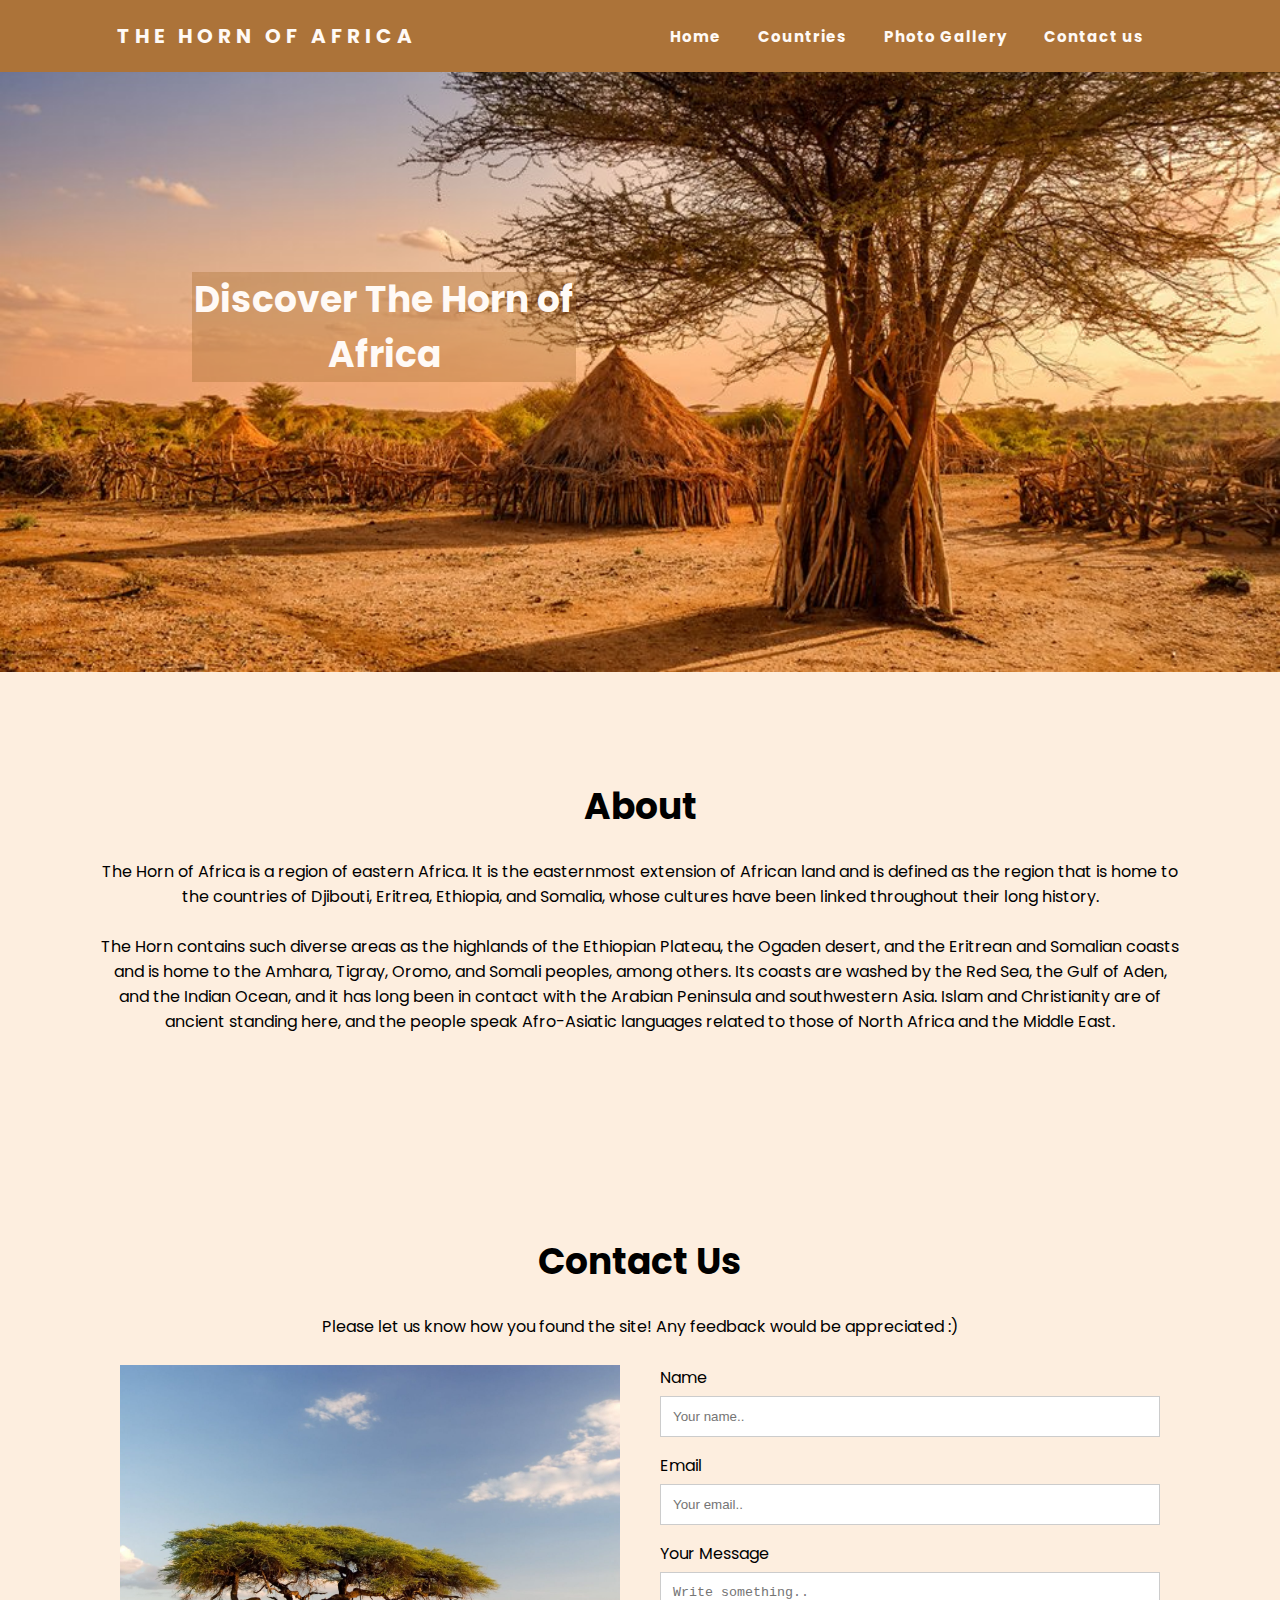
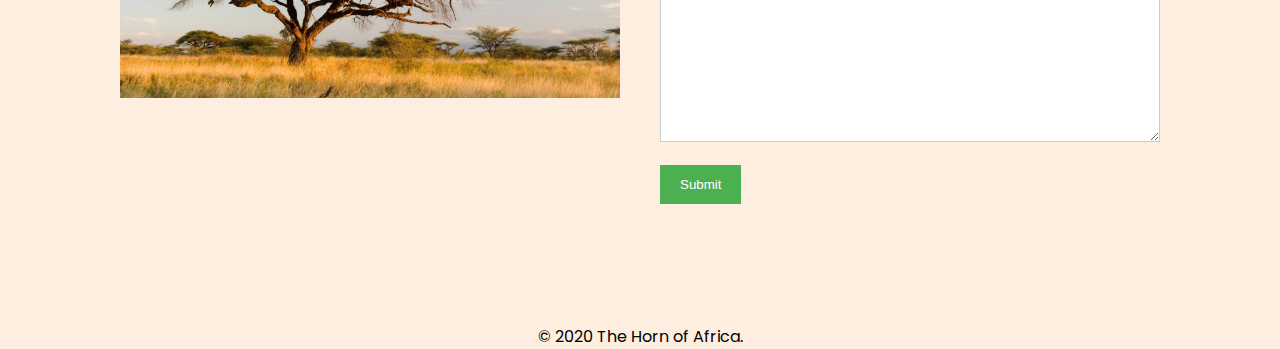
==== Final Project/index.html @ dec7bbde "The Horn" ====
<!DOCTYPE html>
<html>
    <head>
       <title>The Horn of Africa</title>
       <link rel="stylesheet" href="style.css" />
       <link href="https://fonts.googleapis.com/css2?family=Poppins:wght@300&display=swap" rel="stylesheet">
       
       <meta name="viewport" content="width=device-width, initial-scale=1.0">  
       
    </head>
    <body>
        <div id="container">
            <div id="main">

                <!-- Navigation -->
                    <nav>
                        <div class="logo">
                            <h4>The Horn of Africa</h4>
                        </div>
                        <ul class="nav-links">
                            <li><a href="index.html">Home</a></li>
                            <li><a href="Countries.html">Countries</a></li>
                            <li><a href="Photo Gallery.html">Photo Gallery</a></li>
                            <li><a href="#form">Contact us</a></li>
                        </ul>
                        <div class="burger">
                            <div class="line1"></div>
                            <div class="line2"></div>
                            <div class="line3"></div>
                        </div>
                    </nav>
                
                <!-- Image+Text -->    
                <div class="box" style="width: 100%;" >
                    <img src="Images/HornofAfrica.jpg" alt="Horn of Africa Landscape" >
                    <div class="text1">
                        <h1>Discover The Horn of Africa</h1> 
                    </div>
                </div>

                <!-- About --> 

                <div class="container">
                    <div style="text-align:center">
                        <h1>About</h1>
                        <br>
                        <p>The Horn of Africa is a region of eastern Africa. It is the easternmost extension of African land and is defined as the region that is home to the countries of Djibouti, Eritrea, Ethiopia, and Somalia, whose cultures have been linked throughout their long history.</p>
                        <br>
                        <p>The Horn contains such diverse areas as the highlands of the Ethiopian Plateau, the Ogaden desert, and the Eritrean and Somalian coasts and is home to the Amhara, Tigray, Oromo, and Somali peoples, among others. Its coasts are washed by the Red Sea, the Gulf of Aden, and the Indian Ocean, and it has long been in contact with the Arabian Peninsula and southwestern Asia. Islam and Christianity are of ancient standing here, and the people speak Afro-Asiatic languages related to those of North Africa and the Middle East.</p>    
                    </div>
                </div>


                <!-- Contact Us -->

                <div id="form" class="container">
                    <div style="text-align:center">
                      <h1>Contact Us</h1>
                      <br>
                      <p>Please let us know how you found the site! Any feedback would be appreciated :)</p>
                    </div>
                    <div class="row">
                      <div class="column">
                        <img src="Images/Landscape.jpg" style="width:100%">
                      </div>
                      <div class="column">
                        <form action="/action_page.php">
                          <label for="name">Name</label>
                          <input type="text" id="name" name="name" placeholder="Your name..">
                          <label for="email">Email</label>
                          <input type="text" id="email" name="email" placeholder="Your email..">
                          <label for="message">Your Message</label>
                          <textarea id="message" name="message" placeholder="Write something.." style="height:170px"></textarea>
                          <input type="submit" value="Submit">
                        </form>
                      </div>
                    </div>
                </div>
        
                
            </div>
        </div>
       
        <!-- Footer -->
        
        <footer id="footer" class="footer">
            <div>
                <p class="copyright">&copy; 2020 The Horn of Africa.</p>
            </div>
        </footer>

        <script src="script.js"></script>
    </body>
</html>
---- Final Project/style.css ----
* { margin: 0px;
    padding: 0px;
    box-sizing: border-box;
}

html, body{
    background-color: #fdeedf;
    font-family: 'Poppins', sans-serif;
    height: 100%;
}

h1 {
    font-size: 36px;
}

h2 {
    font-size: 30px
}

p {
    font-size: 16px;
}

#container{
    min-height: 100%;
}

#main{
    overflow: auto;
    padding-bottom: 20px;
}

#footer{
    position: relative;
    height: 20px;
    margin-top: -20px;
    clear: both;
}

nav{
    display: flex;
    justify-content: space-around;
    align-items: center;
    min-height: 8vh;
    background-color:#ac7339;
    font-family: 'Poppins', sans-serif;
    z-index: 999999999999;
    position: fixed; 
    top: 0; 
    width: 100%; 
}

.logo{
    color: #fffaf6;
    text-align: center;
    text-transform: uppercase;
    letter-spacing: 5px;
    font-size: 20px;
}

.nav-links{
    display: flex;
    justify-content: space-around;
    width: 40%;
}

.nav-links li{
    list-style: none;
}

.nav-links a{
    color: #fffaf6;
    text-decoration: none;
    letter-spacing: 1px;
    font-weight: bold;
    font-size: 15px;
}

.nav-links a:hover{
    background-color:rgb(115, 77, 38);
}

img{
    width: 100%;
    height: initial;
}

.center{
    display: flex;
    margin-left: auto;
    margin-right: auto;
    margin-top: 80px;
    width: 90%;
}

.box{
    position: relative;
    display: inline-block;
}

.box .text1{
    position: absolute;
    z-index: 999;
    margin: 0 auto;
    left: 10%;
    right: 50%;        
    top: 40%; 
    text-align: center;
    background: rgba(172, 115, 57, 0.4);
    font-family: 'Poppins', sans-serif;
    font-size: 150%;
    color: #fffaf6;
    width: 30%; 
}

.burger{
    display: none;
    cursor: pointer;
}


.burger div{
    width: 25px;
    height: 3px;
    background-color: #fffaf6;
    margin: 5px;
    transition: all 0.3s ease;
}

@media only screen and (max-width: 900px) {
    .nav-links{
        width: 50%;
    }
   
    .box .text1{
        font-size: 100%;
    }

    .logo {
        font-size: 18px;
    }

    h1 {
        font-size: 34px;
    }
    
    h2 {
        font-size: 28px
    }
    
    p {
        font-size: 14px;
    }
    
    
}
   
  
@media only screen and (max-width: 700px) {
    body{
        overflow-x: hidden;
    }

    .box .text1{
        font-size: 70%;
    }

    .nav-links{
        position: absolute;
        z-index: 999999999999;
        right: 0px;
        height: 92vh;
        top: 8vh;
        background-color:#ac7339;
        display: flex;
        flex-direction: column;
        align-items: center;
        width: 40%;
        transform: translateX(100%);
        transition: transform 0.5s ease-in; 
    }
    .nav-links li{
        opacity: 0;
    }
    .burger{
        display: block;
    }

    .column, input[type=submit] {
        width: 100%;
        margin-top: 0;
    }

    .logo {
        font-size: 16px;
    }

    h1 {
        font-size: 32px;
    }
    
    h2 {
        font-size: 26px
    }
    
    p {
        font-size: 12px;
    }
    
}

.nav-active{
    transform: translateX(0%);
}

@keyframes navLinkFade{
    from{
        opacity: 0;
        transform: translateX(50px);
    }
    to{
        opacity: 1;
        transform: translateX(0px);
    }
}

.toggle .line1{
    transform: rotate(-45deg) translate(-5px, 6px);
}

.toggle .line2{
    opacity: 0;
}

.toggle .line3{
    transform: rotate(45deg) translate(-5px, -6px);  
}

.footer{
    bottom : 2;
    padding-bottom: 0;
    height : 40px;
    margin-top : 40px;
    margin: auto;
    width: 50%;
    text-align: center; 
}

input[type=text], textarea {
    width: 100%;
    padding: 12px;
    border: 1px solid #ccc;
    margin-top: 6px;
    margin-bottom: 16px;
    resize: vertical;
}
  
input[type=submit] {
    background-color: #4CAF50;
    color: white;
    padding: 12px 20px;
    border: none;
    cursor: pointer;
}
  
input[type=submit]:hover {
    background-color: #45a049;
}
  
.container {
    border-radius: 5px;
    padding: 100px;
    
}
  
.column {
    float: left;
    width: 50%;
    margin-top: 6px;
    padding: 20px;
}

.column2 {
    float: left;
    width: 50%;
    margin-top: 10pt;
    margin-left: 10px;
}

.column3 {
    float: right;
    width: 30%;
    margin-top: 120pt;
}

.proverb {
    text-align: center;
}
  
.row:after {
    content: "";
    display: table;
    clear: both;
}
 
.flags {
    padding: 0 6px;
    float: left;
    width: 24.99999999%;
    position: relative;
}

.overlay {
    position: absolute;
    top: 0;
    bottom: 0;
    left: 0;
    right: 0;
    height: 100%;
    width: 100%;
    opacity: 0;
    transition: .5s ease;
    background-color: rgb(125, 200, 224);
}
  
.flags:hover .overlay {
    opacity: 1;
}
  
.text {
    color: white;
    font-size: 20px;
    position: absolute;
    top: 50%;
    left: 50%;
    -webkit-transform: translate(-50%, -50%);
    -ms-transform: translate(-50%, -50%);
    transform: translate(-50%, -50%);
    text-align: center;
}

.rowP {
    display: flex;
    flex-wrap: wrap;
    padding: 0 4px;
}
  
.columnP {
    flex: 25%;
    max-width: 25%;
    padding: 0 4px;
}
  
.columnP img {
    margin-top: 8px;
    vertical-align: middle;
}
  
  
@media (max-width: 800px) {
    .columnP {
      flex: 50%;
      max-width: 50%;
    }
}
  
@media (max-width: 600px) {
    .columnP {
      flex: 100%;
      max-width: 100%;
    }
}
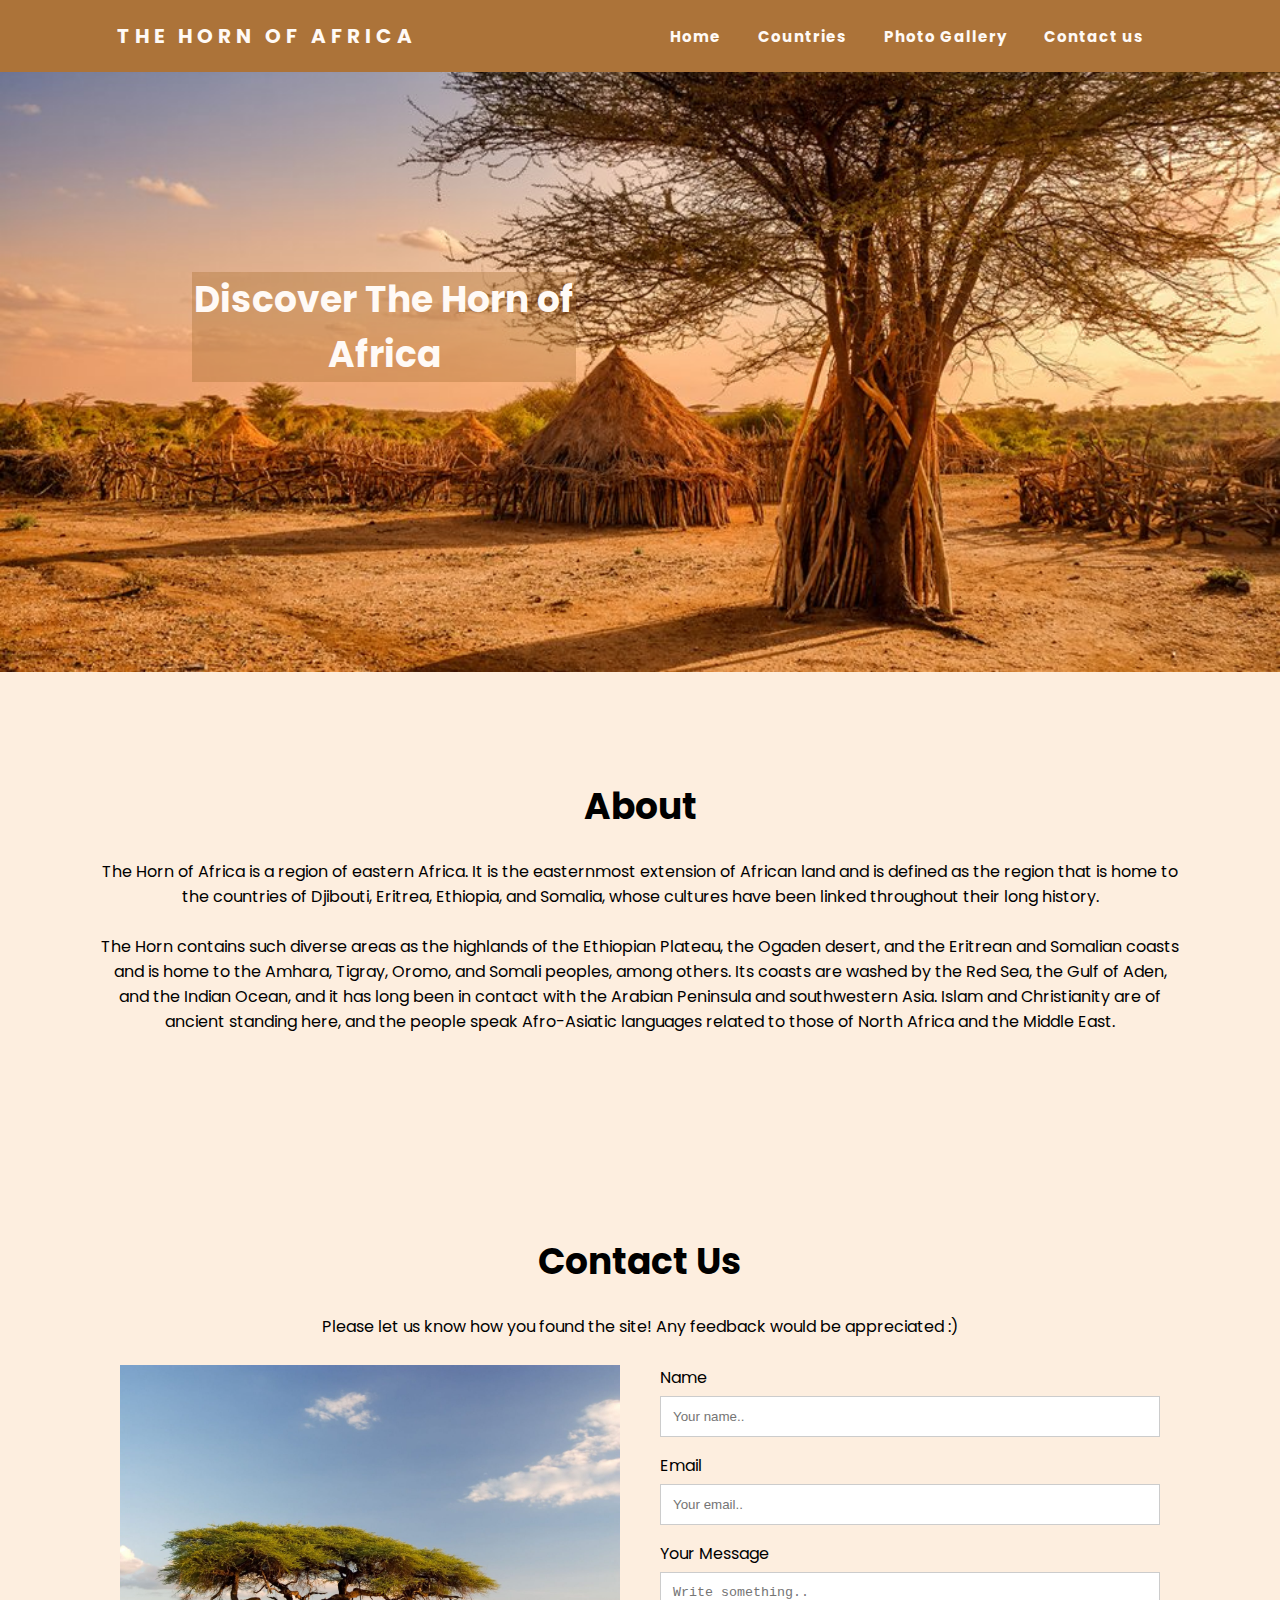
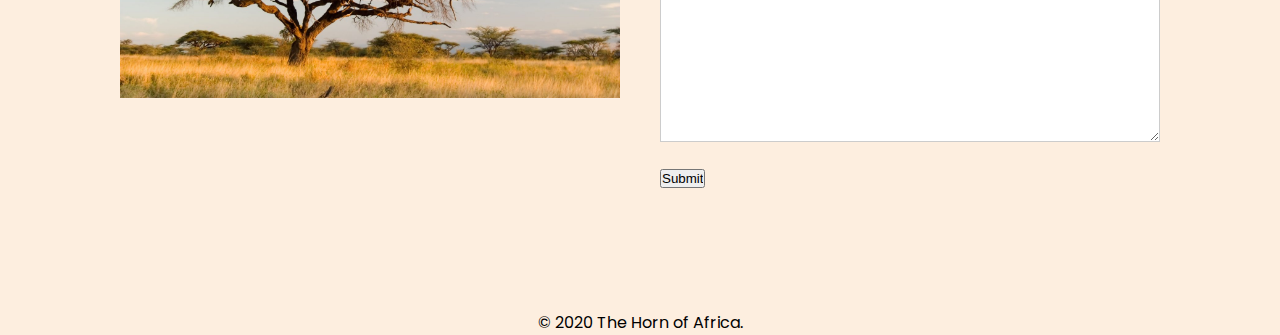
==== commit f81c0b03: "added submit button" ====
--- a/Final Project/index.html
+++ b/Final Project/index.html
@@ -71,7 +71,7 @@
                           <input type="text" id="email" name="email" placeholder="Your email..">
                           <label for="message">Your Message</label>
                           <textarea id="message" name="message" placeholder="Write something.." style="height:170px"></textarea>
-                          <input type="submit" value="Submit">
+                          <input type="button" id="submitbutton" value="Submit">
                         </form>
                       </div>
                     </div>
